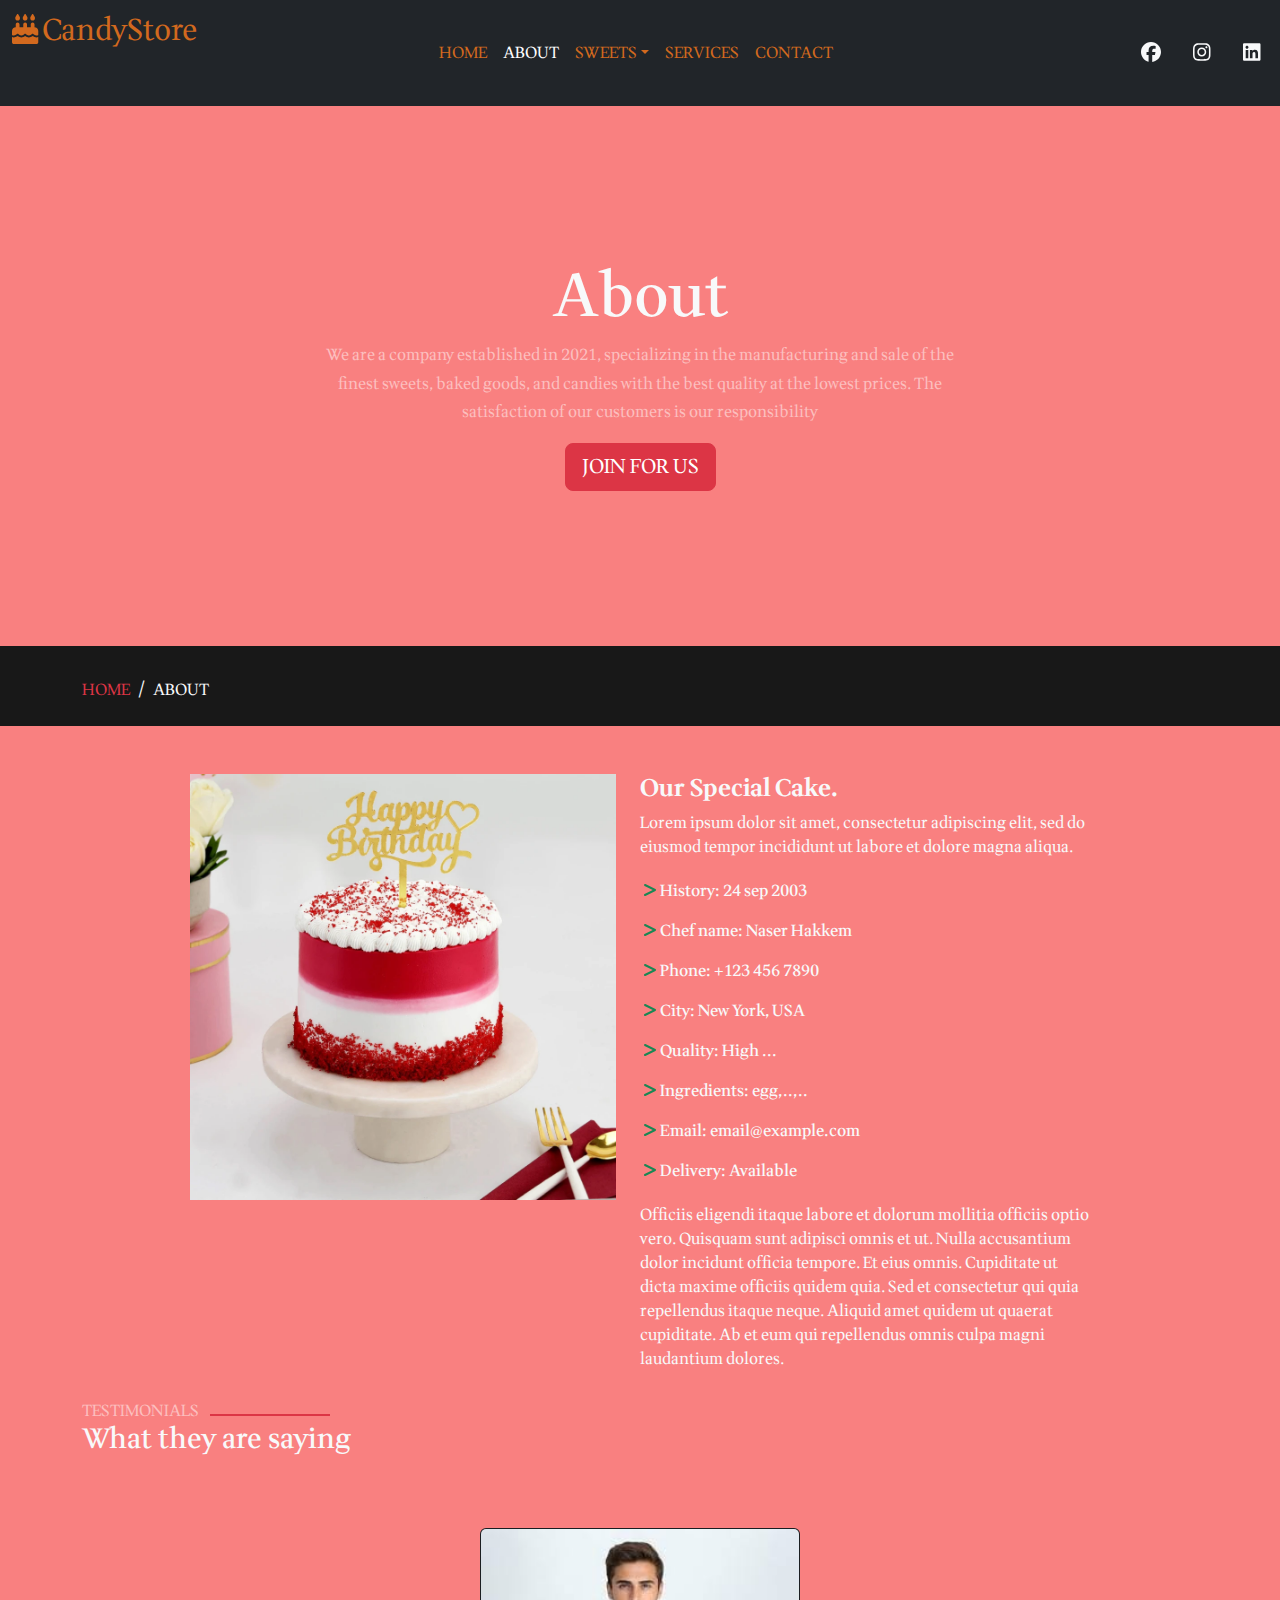
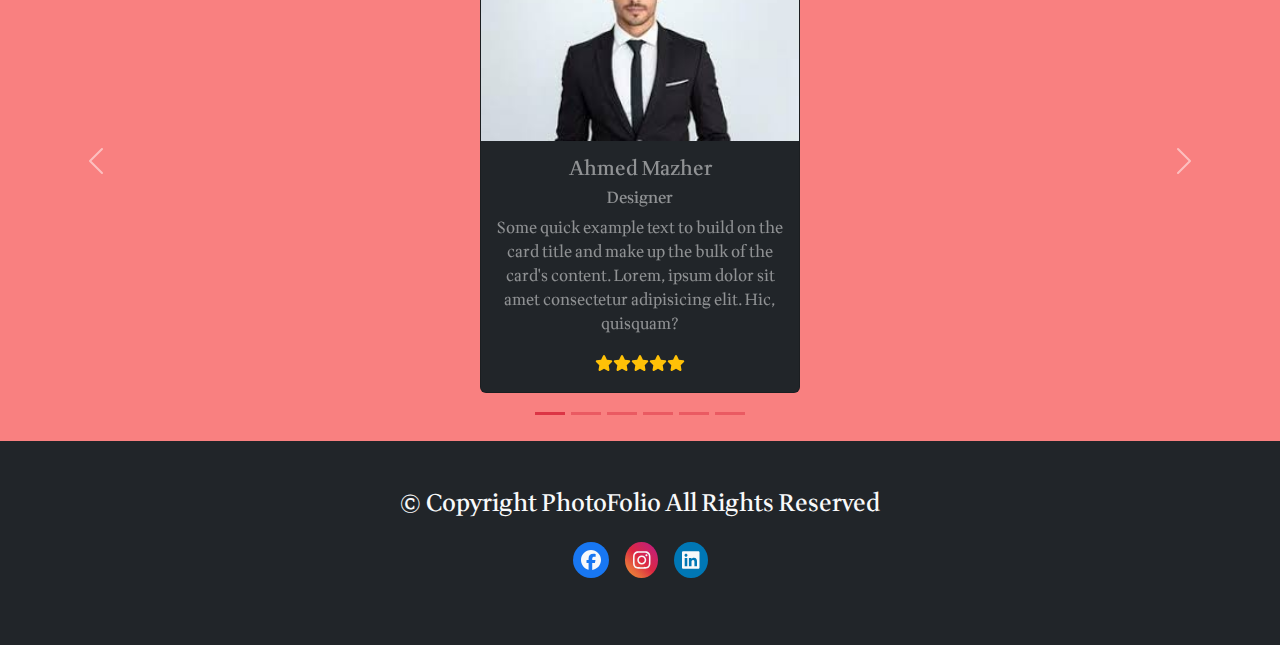
==== about.html @ 3dd479ac "First Commit" ====
<!DOCTYPE html>
<html lang="en">
<head>
    <meta charset="UTF-8">
    <meta name="viewport" content="width=device-width, initial-scale=1.0">
    <title>About</title>
    <link rel="preconnect" href="https://fonts.googleapis.com">
    <link rel="preconnect" href="https://fonts.gstatic.com" crossorigin>
    <link href="https://fonts.googleapis.com/css2?family=Roboto:ital,wght@0,100;0,300;0,400;0,500;0,700;0,900;1,100;1,300;1,400;1,500;1,700;1,900&family=Wittgenstein:ital,wght@0,400..900;1,400..900&display=swap" rel="stylesheet">
    <link rel="stylesheet" href="css/all.min.css">
    <link rel="stylesheet" href="css/bootstrap.min.css">
    <link rel="stylesheet" href="css/bootstrap.min.css.map">
    <link rel="stylesheet" href="css/style.css">
</head>
<body>
    <nav class="navbar navbar-expand-sm navbar-dark bg-dark sticky-top">
        <div class="container-fluid">
          <div class="col col-lg-4 col-md-3 col-sm-2 col-xs-1">
          <a class="navbar-brand" href="javascript:void(0)"><div><i class="fa-solid fa-cake-candles cake pe-1"></i>CandyStore</div></a>
          </div>
          <button class="navbar-toggler" type="button" data-bs-toggle="collapse" data-bs-target="#mynavbar">
            <i class="fa-solid fa-bars"></i>
          </button>
          <div class="collapse navbar-collapse" id="mynavbar">
            <ul class="navbar-nav me-auto text-center">
              <li class="nav-item">
                <a id="mynavbar" class="nav-link text-uppercase" href="index.html">Home</a>
              </li>
              <li class="nav-item">
                <a id="mynavbar" class="nav-link active text-uppercase" href="about.html">About</a>
              </li>
              <li id="mynavbar" class="nav-item dropdown">
                <a class="nav-link dropdown-toggle text-uppercase" href="gallery.html" role="button" data-bs-toggle="dropdown">Sweets</a>
                <ul class="dropdown-menu">
                  <li><a class="dropdown-item" href="cake.html">Cakes</a></li>
                  <li><a class="dropdown-item" href="donat.html">Donats</a></li>
                  <li><a class="dropdown-item" href="candy.html">Candies</a></li>
                </ul>
              </li>
              <li class="nav-item">
                <a id="mynavbar" class="nav-link text-uppercase" href="services.html">services</a>
              </li>
              <li class="nav-item">
                <a id="mynavbar" class="nav-link text-uppercase" href="contact.html">contact</a>
              </li>
            </ul>
            <div class="icons">
              <ul class="d-flex mt-3 list-unstyled gap-3">
                <li>
                  <a class="d-block text-light" href="#">
                    <i class="fa-brands fa-facebook fa-lg facebookk rounded-circle p-2"></i>
                  </a>
                </li>
                <li>
                  <a class="d-block text-light" href="#">
                    <i class="fa-brands fa-instagram fa-lg instagramm rounded-circle p-2"></i>
                  </a>
                </li>
                <li>
                  <a class="d-block text-light" href="#">
                    <i class="fa-brands fa-linkedin fa-lg linkedinn rounded-circle p-2"></i>
                  </a>
                </li>
              </ul>
          </div>
        </div>
        </div>
      </nav>
      <div class="jumbotron jumbotron-about text-center text-wrap m-auto text-light mb-50px">
        <h1>About</h1>
        <p class="text-white-50">We are a company established in 2021, specializing in the manufacturing and sale of the finest sweets, baked goods, and candies with the best quality at the lowest prices. The satisfaction of our customers is our responsibility</p>
        <button type="button" class="btn btn-danger text-uppercase btn-lg">join For Us</button>
      </div>
      <div class="links d-flex align-items-center pt-2 pb-2">
      <div class="container">
        <ul class="list-unstyled d-flex text-light align-items-center mt-4">
        <li class="nav-item">
            <a id="mynavbar" class="nav-link text-danger text-uppercase" href="index.html">Home</a>
          </li>
          <li class="nav-item">
            <div id="mynavbar" class="nav-link text-uppercase"> <span class="px-2 ">/</span>About</div>
          </li>
        </ul>
      </div>
      </div>
      <div class="info pb-2 pt-5 d-flex justify-content-center">
        <div class="container">
            <div class="row d-flex justify-content-center">
                <div class="col-lg-4 col-md-12 image ">
                    <img src="images/special cake.webp" class="img-fluid" alt="...">
                </div>
                <div class="col-lg-5 col-md-12 content text-light">
                    <h4 class="fw-bold">Our Special Cake.</h4>
                    <p>Lorem ipsum dolor sit amet, consectetur adipiscing elit, sed do eiusmod tempor incididunt ut labore et dolore magna aliqua.</p>
                    <div class="row">
                        <div class="col-lg-12">
                             <h6 class="lh-lg"><i class="fa-solid fa-greater-than text-success px-1"></i>History: 24 sep 2003</h6>
                             <h6 class="lh-lg"><i class="fa-solid fa-greater-than text-success px-1"></i>Chef name: Naser Hakkem</h6>
                             <h6 class="lh-lg"><i class="fa-solid fa-greater-than text-success px-1"></i>Phone: +123 456 7890</h6>
                             <h6 class="lh-lg"><i class="fa-solid fa-greater-than text-success px-1"></i>City: New York, USA</h6>
                             <h6 class="lh-lg"><i class="fa-solid fa-greater-than text-success px-1"></i>Quality: High ...</h6>
                             <h6 class="lh-lg"><i class="fa-solid fa-greater-than text-success px-1"></i>Ingredients: egg,..,..</h6>
                             <h6 class="lh-lg"><i class="fa-solid fa-greater-than text-success px-1"></i>Email: email@example.com</h6>
                             <h6 class="lh-lg"><i class="fa-solid fa-greater-than text-success px-1"></i>Delivery: Available</h6>
                        </div>
                    </div>
                    <p class=" mt-2">Officiis eligendi itaque labore et dolorum mollitia officiis optio vero. Quisquam sunt adipisci omnis et ut. Nulla accusantium dolor incidunt officia tempore. Et eius omnis. Cupiditate ut dicta maxime officiis quidem quia. Sed et consectetur qui quia repellendus itaque neque. Aliquid amet quidem ut quaerat cupiditate. Ab et eum qui repellendus omnis culpa magni laudantium dolores.</p>
                </div>
            </div>
        </div>
      </div>
      <div class="Testimonials text-light pt-1 pb-3">
        <div class="container">
          <div class="text-uppercase text-white-50">Testimonials <span class="line bg-danger mx-2"></span></div>
          <div><h3>What they are saying</h3></div>
        </div>
      </div>
      <div id="carouselExampleControls" class="carousel slide text-center pt-5 pb-5" data-bs-ride="carousel">
        <div class="carousel-indicators">
          <button type="button" data-bs-target="#carouselExampleIndicators" data-bs-slide-to="0" class="active bg-danger" aria-current="true" aria-label="Slide 1"></button>
          <button class="bg-danger" type="button" data-bs-target="#carouselExampleIndicators" data-bs-slide-to="1" aria-label="Slide 2"></button>
          <button class="bg-danger" type="button" data-bs-target="#carouselExampleIndicators" data-bs-slide-to="2" aria-label="Slide 3"></button>
          <button class="bg-danger" type="button" data-bs-target="#carouselExampleIndicators" data-bs-slide-to="3" aria-label="Slide 3"></button>
          <button class="bg-danger" type="button" data-bs-target="#carouselExampleIndicators" data-bs-slide-to="4" aria-label="Slide 3"></button>
          <button class="bg-danger" type="button" data-bs-target="#carouselExampleIndicators" data-bs-slide-to="5" aria-label="Slide 3"></button>
        </div>
        <div class="carousel-inner d-flex justify-content-center">
          <div class="cards-wrapper ">
          <div class="carousel-item active">
            <div class="card bg-dark text-white-50" style="width: 20rem;">
              <div class="ima">
              <img src="images/images (1).jpeg" class="card-img-top" alt="...">
            </div>
              <div class="card-body">
                <h5 class="card-title">Ahmed Mazher</h5>
                <h6>Designer</h6>
                <p class="card-text">Some quick example text to build on the card title and make up the bulk of the card's content. Lorem, ipsum dolor sit amet consectetur adipisicing elit. Hic, quisquam?</p>
                <div class="star text-warning"><i class="fa-solid fa-star"></i><i class="fa-solid fa-star"></i><i class="fa-solid fa-star"></i><i class="fa-solid fa-star"></i><i class="fa-solid fa-star"></i></div>
              </div>
            </div>
          </div>
          <div class="carousel-item">
            <div class="card bg-dark text-white-50" style="width: 20rem;">
              <div class="ima">
              <img src="images/images (2).jpeg" class="card-img-top" alt="...">
            </div>
            <div class="card-body">
              <h5 class="card-title">Mourad Awad</h5>
              <h6>Web Developer</h6>
              <p class="card-text">Some quick example text to build on the card title and make up the bulk of the card's content. Lorem, ipsum dolor sit amet consectetur adipisicing elit. Hic, quisquam?</p>
              <div class="star text-warning"><i class="fa-solid fa-star"></i><i class="fa-solid fa-star"></i><i class="fa-solid fa-star"></i><i class="fa-solid fa-star"></i><i class="fa-solid fa-star"></i></div>
            </div>
            </div>
        </div>
          <div class="carousel-item">
            <div class="card bg-dark text-white-50" style="width: 20rem;">
              <div class="ima">
              <img src="images/images.jpeg" class="card-img-top" alt="...">
            </div>
            <div class="card-body">
              <h5 class="card-title">Baher Mohamed</h5>
              <h6>Content creator</h6>
              <p class="card-text">Some quick example text to build on the card title and make up the bulk of the card's content. Lorem, ipsum dolor sit amet consectetur adipisicing elit. Hic, quisquam?</p>
              <div class="star text-warning"><i class="fa-solid fa-star"></i><i class="fa-solid fa-star"></i><i class="fa-solid fa-star"></i><i class="fa-solid fa-star"></i><i class="fa-solid fa-star"></i></div>
            </div>
            </div>
        </div>
          <div class="carousel-item">
            <div class="card bg-dark text-white-50" style="width: 20rem;">
              <div class="ima">
              <img src="images/images11.avif" class="card-img-top" alt="...">
            </div>
            <div class="card-body">
              <h5 class="card-title">Tarek Ali</h5>
              <h6>Sales</h6>
              <p class="card-text">Some quick example text to build on the card title and make up the bulk of the card's content. Lorem, ipsum dolor sit amet consectetur adipisicing elit. Hic, quisquam?</p>
              <div class="star text-warning"><i class="fa-solid fa-star"></i><i class="fa-solid fa-star"></i><i class="fa-solid fa-star"></i><i class="fa-solid fa-star"></i><i class="fa-solid fa-star"></i></div>
            </div>
            </div>
        </div>
          <div class="carousel-item">
            <div class="card bg-dark text-white-50" style="width: 20rem;">
              <div class="ima">
              <img src="images/download.jpeg" class="card-img-top" alt="...">
            </div>
            <div class="card-body">
              <h5 class="card-title">Mohamed Yasser</h5>
              <h6>CEO & Founder</h6>
              <p class="card-text">Some quick example text to build on the card title and make up the bulk of the card's content. Lorem, ipsum dolor sit amet consectetur adipisicing elit. Hic, quisquam?</p>
              <div class="star text-warning"><i class="fa-solid fa-star"></i><i class="fa-solid fa-star"></i><i class="fa-solid fa-star"></i><i class="fa-solid fa-star"></i><i class="fa-solid fa-star"></i></div>
            </div>
            </div>
        </div>
          <div class="carousel-item">
            <div class="card bg-dark text-white-50" style="width: 20rem;">
              <div class="ima">
              <img src="images/download (1).jpeg" class="card-img-top" alt="...">
            </div>
            <div class="card-body">
              <h5 class="card-title">Ahmed Taher</h5>
              <h6>Marketer</h6>
              <p class="card-text">Some quick example text to build on the card title and make up the bulk of the card's content. Lorem, ipsum dolor sit amet consectetur adipisicing elit. Hic, quisquam?</p>
              <div class="star text-warning"><i class="fa-solid fa-star"></i><i class="fa-solid fa-star"></i><i class="fa-solid fa-star"></i><i class="fa-solid fa-star"></i><i class="fa-solid fa-star"></i></div>
            </div>
            </div>
            </div>
        </div>
        </div>
        <button class="carousel-control-prev" type="button" data-bs-target="#carouselExampleControls" data-bs-slide="prev">
          <span class="carousel-control-prev-icon" aria-hidden="true"></span>
          <span class="visually-hidden">Previous</span>
        </button>
        <button class="carousel-control-next" type="button" data-bs-target="#carouselExampleControls" data-bs-slide="next">
          <span class="carousel-control-next-icon" aria-hidden="true"></span>
          <span class="visually-hidden">Next</span>
        </button>
      </div>
      <div class="copy-right pt-5 pb-5 bg-dark text-secondary text-center">
        <h4 class="text-light">© Copyright PhotoFolio All Rights Reserved</h4>
        <div class="icons d-flex justify-content-center">
          <ul class="d-flex mt-3 list-unstyled gap-3">
            <li>
              <a class="d-block text-light" href="#">
                <i class="fa-brands fa-facebook fa-lg facebook rounded-circle p-2"></i>
              </a>
            </li>
            <li>
              <a class="d-block text-light" href="#">
                <i class="fa-brands fa-instagram fa-lg instagram rounded-circle p-2"></i>
              </a>
            </li>
            <li>
              <a class="d-block text-light" href="#">
                <i class="fa-brands fa-linkedin fa-lg linkedin rounded-circle p-2"></i>
              </a>
            </li>
          </ul>
        </div>
      </div>
    <SCript src="JS/all.min.js"></SCript>
    <SCript src="JS/bootstrap.bundle.min.js"></SCript>
    <SCript src="JS/bootstrap.bundle.min.js.map"></SCript>
    <SCript src="JS/main.js"></SCript>
</body>
</html>
---- css/style.css ----
body{
    background-color: rgb(249, 128, 128);
    font-family: "Wittgenstein", sans-serif ;
}
.navbar{
    background-color: #FFF5E6;
}
.navbar .nav-link,
.navbar .icons,
.copy-right .rights{
    color: #D2691E;
    transition: all .4s ease;
}
.navbar .nav-link:hover,
.navbar .icons:hover,
.copy-right .rights:hover{
    color: #fff;
}
.navbar-brand{
    font-size: 30px;
    color: #D2691E;
}
.cake{
    color: #D2691E;
}
a{
    text-decoration: none;
}
.navbar .navbar-toggler{
    color: #D2691E;
    font-size: 25px;
    border-color: #D2691E;
}
.navbar .navbar-toggler:focus{
    box-shadow: none;
}
.facebook{
    background-color: #1877f2;
}
.instagram{
    background: linear-gradient(45deg, #f09433 0%,#e6683c 25%,#dc2743 50%,#cc2366 75%,#bc1888 100%);
}
.linkedin{
    background-color: #0077b5;
}
.jumbotron{
    display: flex;
    flex-direction: column;
    width: 50vw;
    height: 60vh;
    align-items: center;
    justify-content: center;
    line-height: 1.8;
}
.jumbotron-about h1{
    font-size: 60px;
}
.jumbotron .fit{
    width: 462px;
    color: rgb(255, 255, 255,.8);
    border-right: 2px solid rgb(255, 255, 255,.8);
    white-space: nowrap;
    overflow: hidden;
    animation: control-width 3s steps(22) 2s both, blink .5s infinite;
}
@keyframes control-width {
    from{
        width: 0;
    }
    to{
        width: 462px;
    }
}
@keyframes blink {
    from{
        border-right-color:rgb(255, 255, 255,.8);
    }
    to{
        border-right-color:transparent;
    }
}
@media (max-width:992px) {
    .jumbotron .fit{
        width: 450px;
        animation: control-width 3s steps(22) 2s both, blink .5s infinite;
    }
    @keyframes control-width {
        from{
            width: 0;
        }
        to{
            width: 450px;
        }
    }
}
@media (max-width:768px) {
    .jumbotron .fit{
        width: 400px;
        animation: control-width 3s steps(22) 2s both, blink .5s infinite;
    }
    @keyframes control-width {
        from{
            width: 0;
        }
        to{
            width: 400px;
        }
    }
}
.thumbnail img{
    border-radius: 8px;
    margin-bottom: 15px;
    margin-left: 5px;
}
.thumbnail img:hover{
    opacity: .6;
}
.links{
    background-color: rgb(24, 24, 24);
}
.info{
    display: flex;
    justify-content: center;
    align-items: center;
}
.info .image{
     height: 500px;
     width: 450px;
}
.Testimonials .line{
    display: inline-block;
    width: 120px;
    height: 2px;
}
.serv .box svg{
    width: 30px;
    height: 30px;
    background-color: rgb(195, 50, 31);
    color: rgb(232, 227, 227);
    transition: all .7s ease;
}
.serv .box{
    position: relative;
    overflow: hidden;
}
.serv .box::before{
    content: "";
    position: absolute;
    background-color: rgb(195, 31, 31,.5);
    width: 100%;
    height: 100%;
    display: flex;
    justify-content: center;
    align-items: center;
    font-size: 1.5rem;
    color: white;
    transition: all .7s ease;
    transform: translate(-23px,-23px);
    transform: translate(123%,123%);
}
.serv .box:hover::before{
    transform: translate(-23px,-23px);
}
.serv .box:hover svg{
    background-color: rgb(232, 227, 227);
    color: rgb(195, 50, 31);
}
.cont .box svg{
    width: 30px;
    height: 30px;
    margin-right: 15px;
    transition: all .5s ease;
    border: 1px solid rgb(195, 50, 31);
    color: rgb(195, 31, 31);
}
.cont .box:hover svg{
background-color: rgb(195, 31, 31);
color: rgb(232, 227, 227);
}
form .form-control{
    outline: none;
    border: none;
}
form .form-control::placeholder{
color: rgb(175, 175, 175);
}
form .form-control:focus{
    outline: rgb(31, 195, 135);
    border: rgb(31, 195, 135);
}
.caard{
    height: 410px;
    background-color: #ffadad ;
    border-radius: 15px;
}
.thecard{
position: absolute;
width: 100%;
height: 100%;
transform-style: preserve-3d;
transition: all .6s ease;
}
.thecard:hover{
    transform: rotateY(180deg);
}
.front{
    position: absolute;
width: 100%;
height: 100%;
backface-visibility: hidden;
}
.back{
    position: absolute;
width: 100%;
height: 100%;
backface-visibility: hidden;
transform: rotateY(180deg);
}
.front img,
.back img{
    width: 18rem;
    height: 250px;
}
.image{
border-radius: 15px;
}
.cake .cards .card,
.donat .cards .card,
.candy .cards .card{
    background-color: #ffadad;
    transition: all .5s ease;
}
.cake .cards .card:hover{
    transform: scale(1.1);
}
.donat .cards .card:hover{
    transform: rotateX(25deg);
}
.candy .cards .card:hover{
    transform: translateY(-12px);
}
.copy-right{
    background-color: #fadfb9;
}
@media (max-width:500px) {
    .cake{
        display: flex;
        justify-content: center;
    }
}
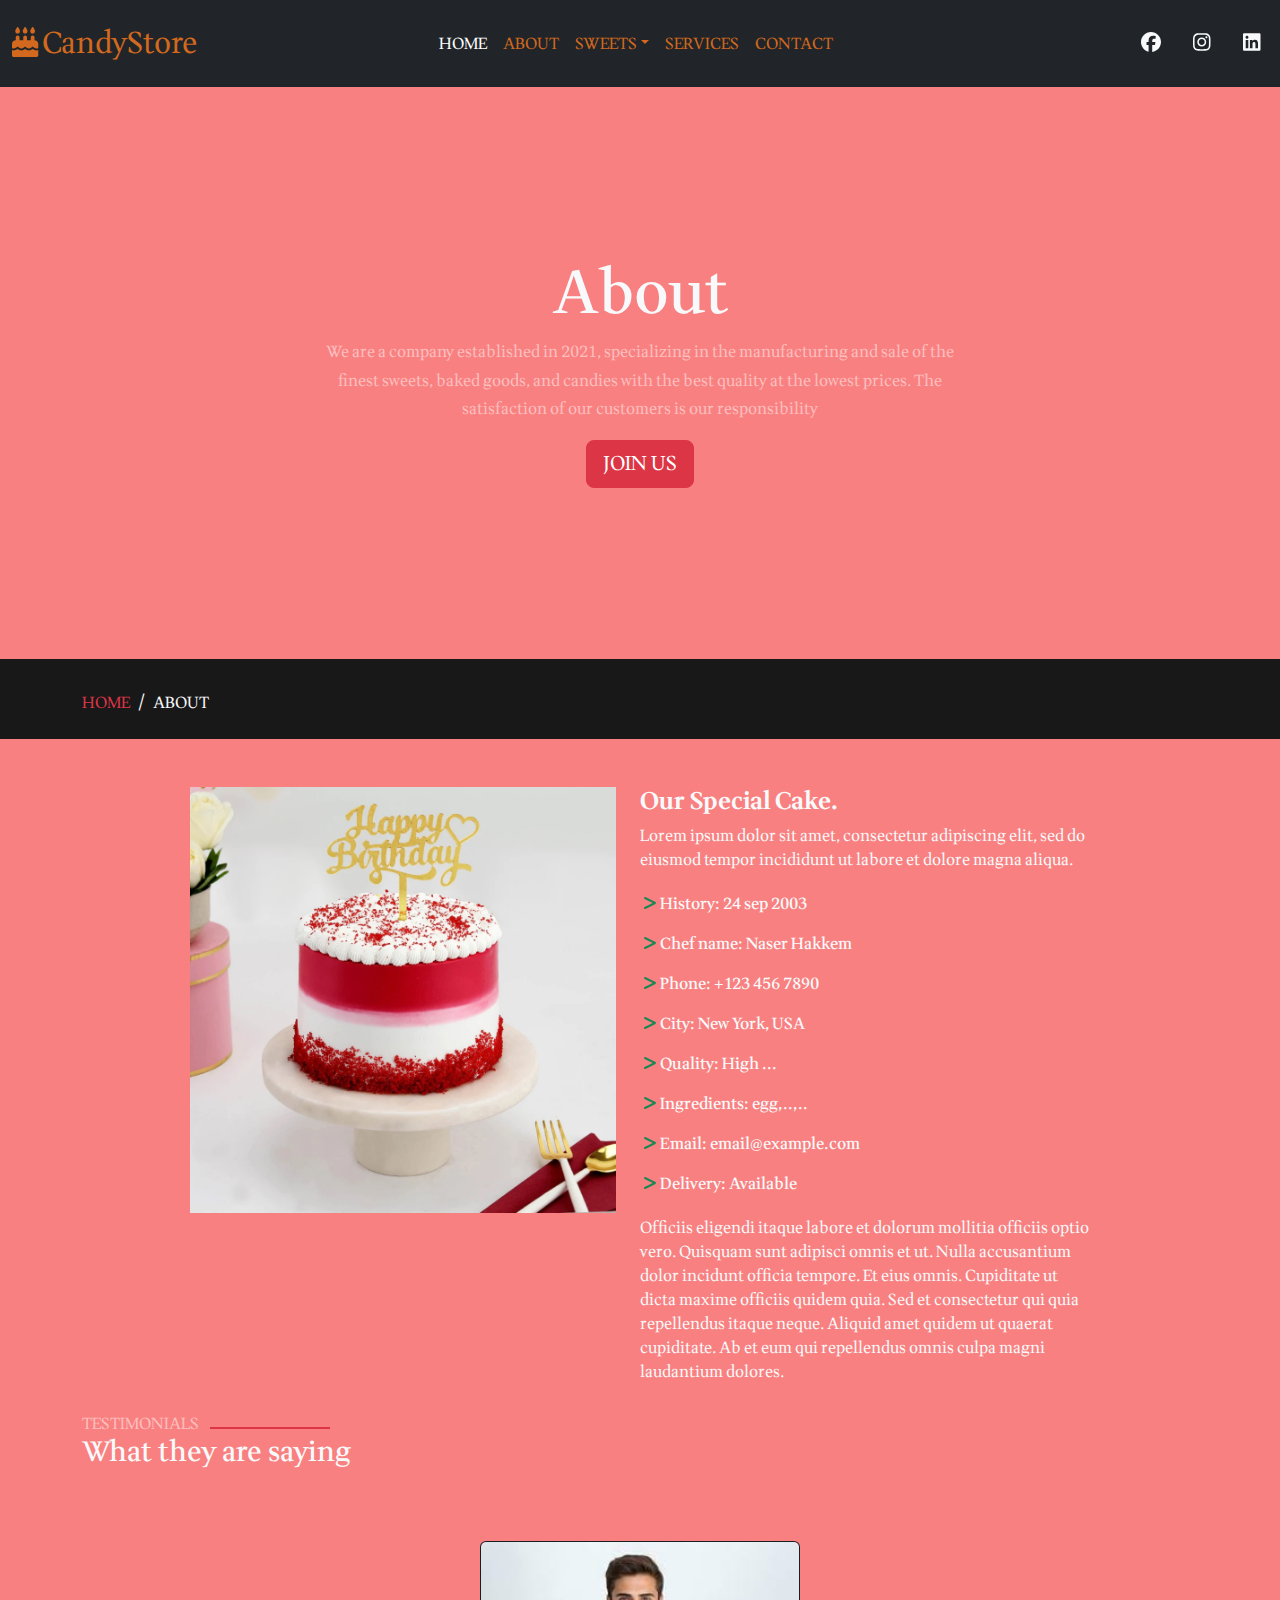
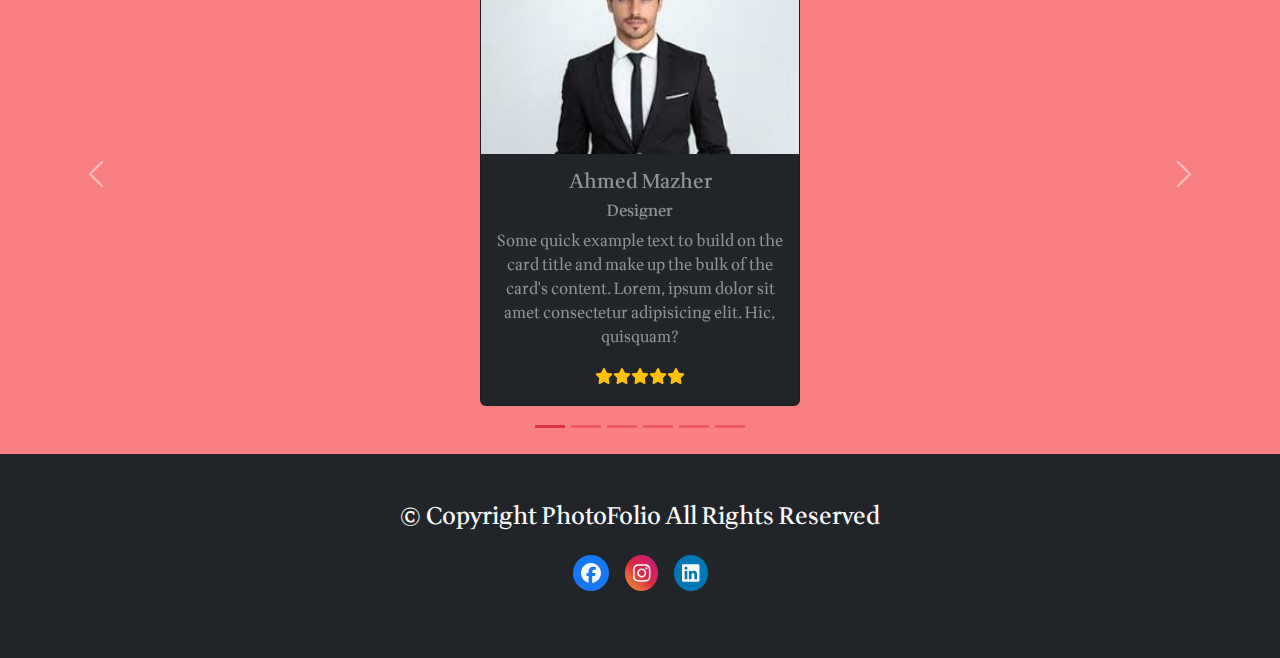
==== commit 72b4c115: "Second Commit" ====
--- a/about.html
+++ b/about.html
@@ -13,21 +13,20 @@
     <link rel="stylesheet" href="css/style.css">
 </head>
 <body>
-    <nav class="navbar navbar-expand-sm navbar-dark bg-dark sticky-top">
+      <nav class="navbar navbar-expand-sm navbar-dark bg-dark sticky-top">
         <div class="container-fluid">
           <div class="col col-lg-4 col-md-3 col-sm-2 col-xs-1">
-          <a class="navbar-brand" href="javascript:void(0)"><div><i class="fa-solid fa-cake-candles cake pe-1"></i>CandyStore</div></a>
-          </div>
+          <a class="navbar-brand" href="javascript:void(0)"><i class="fa-solid fa-cake-candles cake pe-1"></i>CandyStore</a></div>
           <button class="navbar-toggler" type="button" data-bs-toggle="collapse" data-bs-target="#mynavbar">
             <i class="fa-solid fa-bars"></i>
           </button>
           <div class="collapse navbar-collapse" id="mynavbar">
             <ul class="navbar-nav me-auto text-center">
               <li class="nav-item">
-                <a id="mynavbar" class="nav-link text-uppercase" href="index.html">Home</a>
-              </li>
-              <li class="nav-item">
-                <a id="mynavbar" class="nav-link active text-uppercase" href="about.html">About</a>
+                <a id="mynavbar" class="nav-link active text-uppercase" href="index.html">Home</a>
+              </li>
+              <li class="nav-item">
+                <a id="mynavbar" class="nav-link text-uppercase" href="about.html">About</a>
               </li>
               <li id="mynavbar" class="nav-item dropdown">
                 <a class="nav-link dropdown-toggle text-uppercase" href="gallery.html" role="button" data-bs-toggle="dropdown">Sweets</a>
@@ -66,10 +65,10 @@
         </div>
         </div>
       </nav>
-      <div class="jumbotron jumbotron-about text-center text-wrap m-auto text-light mb-50px">
+      <div class="jumbotron jumbotron-about text-wrap mt-3 mb-3 text-light text-center m-auto">
         <h1>About</h1>
         <p class="text-white-50">We are a company established in 2021, specializing in the manufacturing and sale of the finest sweets, baked goods, and candies with the best quality at the lowest prices. The satisfaction of our customers is our responsibility</p>
-        <button type="button" class="btn btn-danger text-uppercase btn-lg">join For Us</button>
+        <button type="button" class="btn btn-danger text-uppercase btn-lg">join Us</button>
       </div>
       <div class="links d-flex align-items-center pt-2 pb-2">
       <div class="container">
